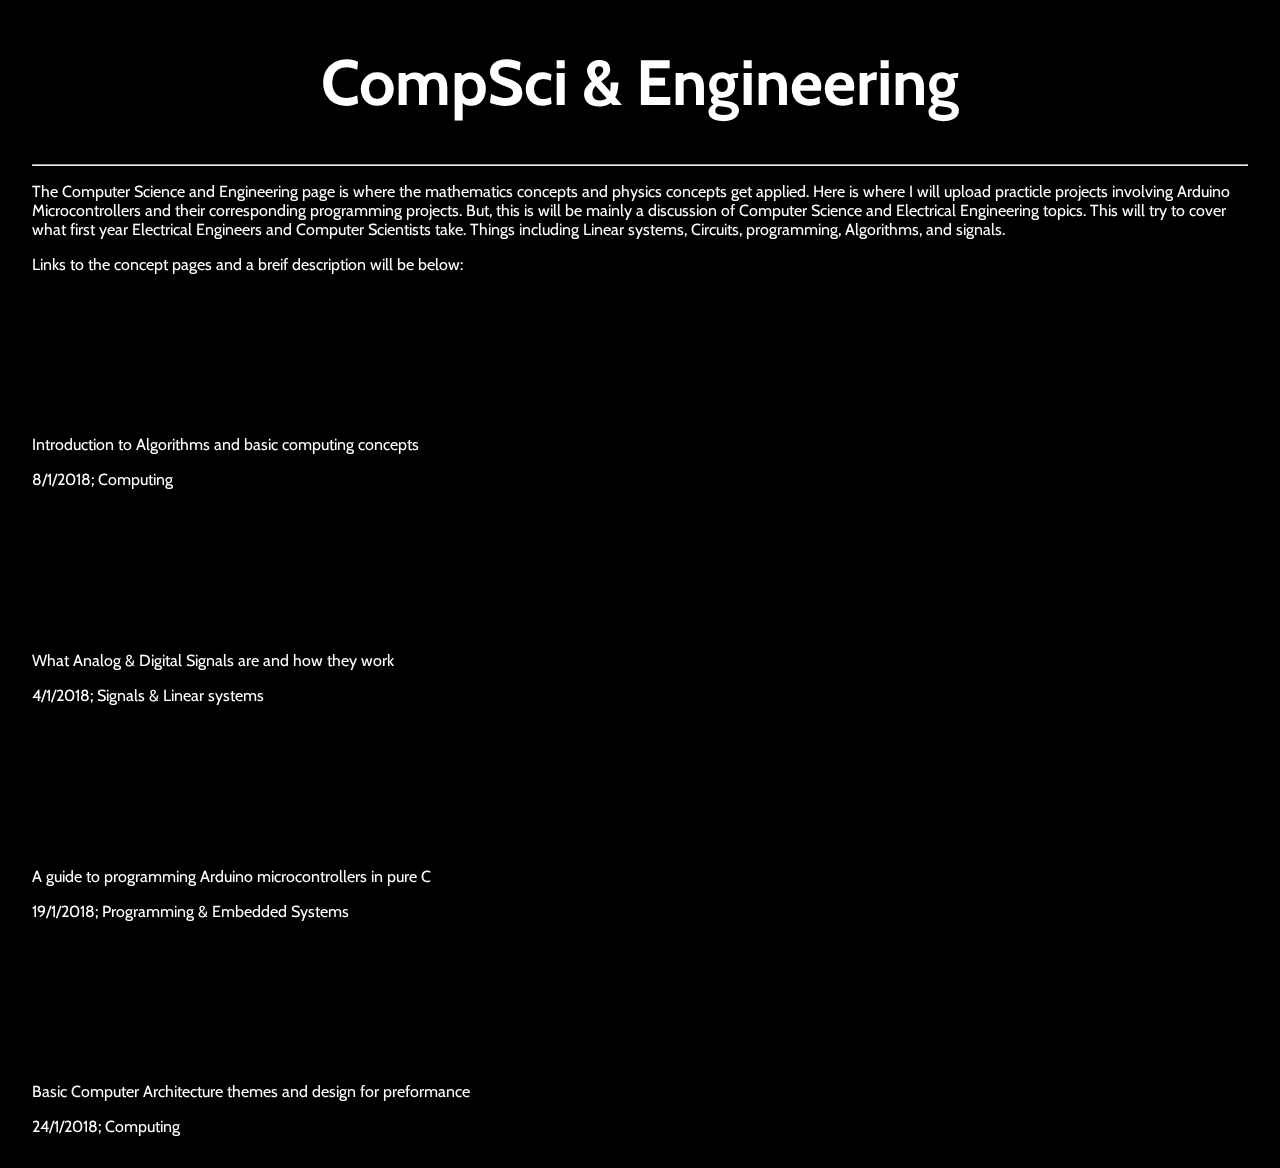
==== compsci.html @ b139b391 "Update compsci.html" ====
<!DOCTYPE html>
<html lang="en">
	<head>
		<link rel="icon" href="https://ccl.northwestern.edu/press/lambda.png">
		<title>Linker | CompSci & Engineering</title>
		<center><h1>CompSci & Engineering</h1></center>
		<hr/>
		<style>
					@import url("https://fonts.googleapis.com/css?family=Cabin:400,500");
		    p{
		      font: 0.5em Cabin;
		      background: black;
		      color: white;
		    }

		    body {
		        font: 2em Cabin;
		        margin: 1em;
		        background: black;
		        color: white;
		    }
		    a {
		        position: relative;
		        display: inline-block;
		        padding: .25em;
		        text-decoration: none;
		        color: orange;
		        mix-blend-mode: multiply;
		    }
		    .underline {
		        position: absolute;
		        top: 0;
		        left: 0;
		        width: 1px;
		        height: 1px;
		        -webkit-transition: -webkit-transform 0.5s cubic-bezier(0.33, 1.61, 0, 0.83);
		        transition: -webkit-transform 0.5s cubic-bezier(0.33, 1.61, 0, 0.83);
		        transition: transform 0.5s cubic-bezier(0.33, 1.61, 0, 0.83);
		        transition: transform 0.5s cubic-bezier(0.33, 1.61, 0, 0.83), -webkit-transform 0.5s cubic-bezier(0.33, 1.61, 0, 0.83);
		    }
		    .underline.background {
		      background: orange;
		    }
		</style>
	</head>

	<body>
		<p>The Computer Science and Engineering page is where the mathematics concepts and physics concepts get applied. Here is where I will upload practicle projects involving Arduino Microcontrollers and their corresponding programming projects. But, this is will be mainly a discussion of Computer Science and Electrical Engineering topics. This will try to cover what first year Electrical Engineers and Computer Scientists take. Things including Linear systems, Circuits, programming, Algorithms, and signals.</p>
		<p>Links to the concept pages and a breif description will be below:</p>

		<h2><a href="https://fluxintegrals.github.io/computing-1.html">Computing I</a></h2>
		<p>Introduction to Algorithms and basic computing concepts</p>
		<p>8/1/2018; Computing</p>

		<h2><a href="https://fluxintegrals.github.io/analog-digital-signals.html">Analog vs Digital Signals</a></h2>
		<p>What Analog & Digital Signals are and how they work</p>
		<p>4/1/2018; Signals & Linear systems</p>

		<h2><a href="https://fluxintegrals.github.io/arduino-c.html">Arduino programming in C</a></h2>
		<p>A guide to programming Arduino microcontrollers in pure C</p>
		<p>19/1/2018; Programming & Embedded Systems</p>

		<h2><a href="https://fluxintegrals.github.io/comp-arch.html">Computer Architecture</a></h2>
		<p>Basic Computer Architecture themes and design for preformance</p>
		<p>24/1/2018; Computing</p>
	</body>
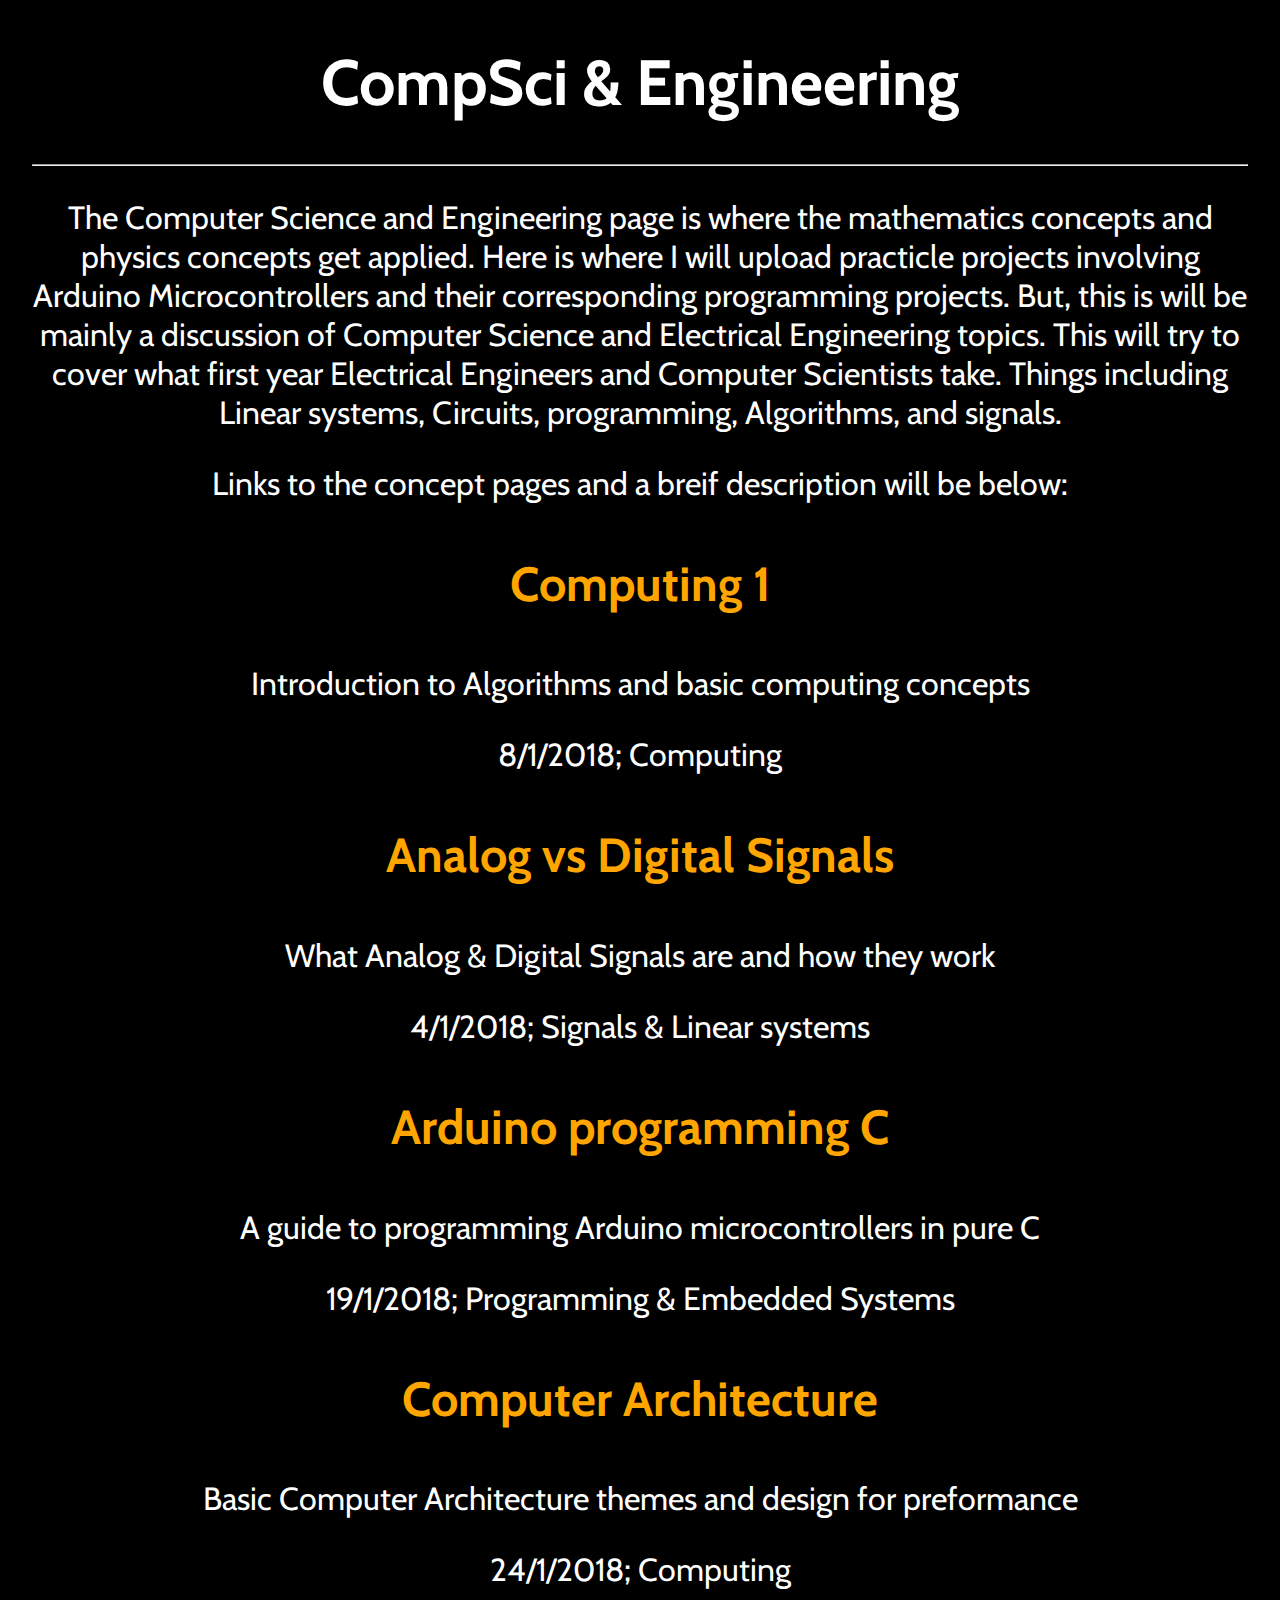
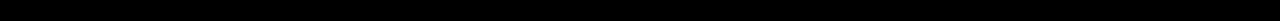
==== commit 7758a159: "Optimized CSS for all files" ====
--- a/compsci.html
+++ b/compsci.html
@@ -2,45 +2,10 @@
 <html lang="en">
 	<head>
 		<link rel="icon" href="https://ccl.northwestern.edu/press/lambda.png">
+		<link rel="stylesheet" type="text/css" href="main.css">
 		<title>Linker | CompSci & Engineering</title>
 		<center><h1>CompSci & Engineering</h1></center>
 		<hr/>
-		<style>
-					@import url("https://fonts.googleapis.com/css?family=Cabin:400,500");
-		    p{
-		      font: 0.5em Cabin;
-		      background: black;
-		      color: white;
-		    }
-
-		    body {
-		        font: 2em Cabin;
-		        margin: 1em;
-		        background: black;
-		        color: white;
-		    }
-		    a {
-		        position: relative;
-		        display: inline-block;
-		        padding: .25em;
-		        text-decoration: none;
-		        color: orange;
-		        mix-blend-mode: multiply;
-		    }
-		    .underline {
-		        position: absolute;
-		        top: 0;
-		        left: 0;
-		        width: 1px;
-		        height: 1px;
-		        -webkit-transition: -webkit-transform 0.5s cubic-bezier(0.33, 1.61, 0, 0.83);
-		        transition: -webkit-transform 0.5s cubic-bezier(0.33, 1.61, 0, 0.83);
-		        transition: transform 0.5s cubic-bezier(0.33, 1.61, 0, 0.83);
-		        transition: transform 0.5s cubic-bezier(0.33, 1.61, 0, 0.83), -webkit-transform 0.5s cubic-bezier(0.33, 1.61, 0, 0.83);
-		    }
-		    .underline.background {
-		      background: orange;
-		    }
 		</style>
 	</head>
 
@@ -48,7 +13,7 @@
 		<p>The Computer Science and Engineering page is where the mathematics concepts and physics concepts get applied. Here is where I will upload practicle projects involving Arduino Microcontrollers and their corresponding programming projects. But, this is will be mainly a discussion of Computer Science and Electrical Engineering topics. This will try to cover what first year Electrical Engineers and Computer Scientists take. Things including Linear systems, Circuits, programming, Algorithms, and signals.</p>
 		<p>Links to the concept pages and a breif description will be below:</p>
 
-		<h2><a href="https://fluxintegrals.github.io/computing-1.html">Computing I</a></h2>
+		<h2><a href="https://fluxintegrals.github.io/computing-1.html">Computing 1</a></h2>
 		<p>Introduction to Algorithms and basic computing concepts</p>
 		<p>8/1/2018; Computing</p>
 
@@ -56,11 +21,12 @@
 		<p>What Analog & Digital Signals are and how they work</p>
 		<p>4/1/2018; Signals & Linear systems</p>
 
-		<h2><a href="https://fluxintegrals.github.io/arduino-c.html">Arduino programming in C</a></h2>
+		<h2><a href="https://fluxintegrals.github.io/arduino-c.html">Arduino programming C</a></h2>
 		<p>A guide to programming Arduino microcontrollers in pure C</p>
 		<p>19/1/2018; Programming & Embedded Systems</p>
 
 		<h2><a href="https://fluxintegrals.github.io/comp-arch.html">Computer Architecture</a></h2>
 		<p>Basic Computer Architecture themes and design for preformance</p>
 		<p>24/1/2018; Computing</p>
-	</body>
+		
+	</body>--- a/main.css
+++ b/main.css
@@ -0,0 +1,32 @@
+/*main.css*/
+@import url("https://fonts.googleapis.com/css?family=Cabin:400,500");
+		body {
+  			font: 2em Cabin;
+  			margin: 1em;
+  			text-align: center;
+  			background: black;
+  			color: white;
+		}
+
+		a {
+        position: relative;
+  			display: inline-block;
+  			padding: .25em;
+  			text-decoration: none;
+  			color: orange;
+		}
+
+		.underline {
+  			position: absolute;
+  			top: 0;
+  			left: 0;
+  			width: 1px;
+  			height: 1px;
+  			-webkit-transition: -webkit-transform 0.5s cubic-bezier(0.33, 1.61, 0, 0.83);
+  			transition: -webkit-transform 0.5s cubic-bezier(0.33, 1.61, 0, 0.83);
+  			transition: transform 0.5s cubic-bezier(0.33, 1.61, 0, 0.83);
+  			transition: transform 0.5s cubic-bezier(0.33, 1.61, 0, 0.83), -webkit-transform 0.5s cubic-bezier(0.33, 1.61, 0, 0.83);
+		}
+		.underline.background {
+  		background: orange;
+		}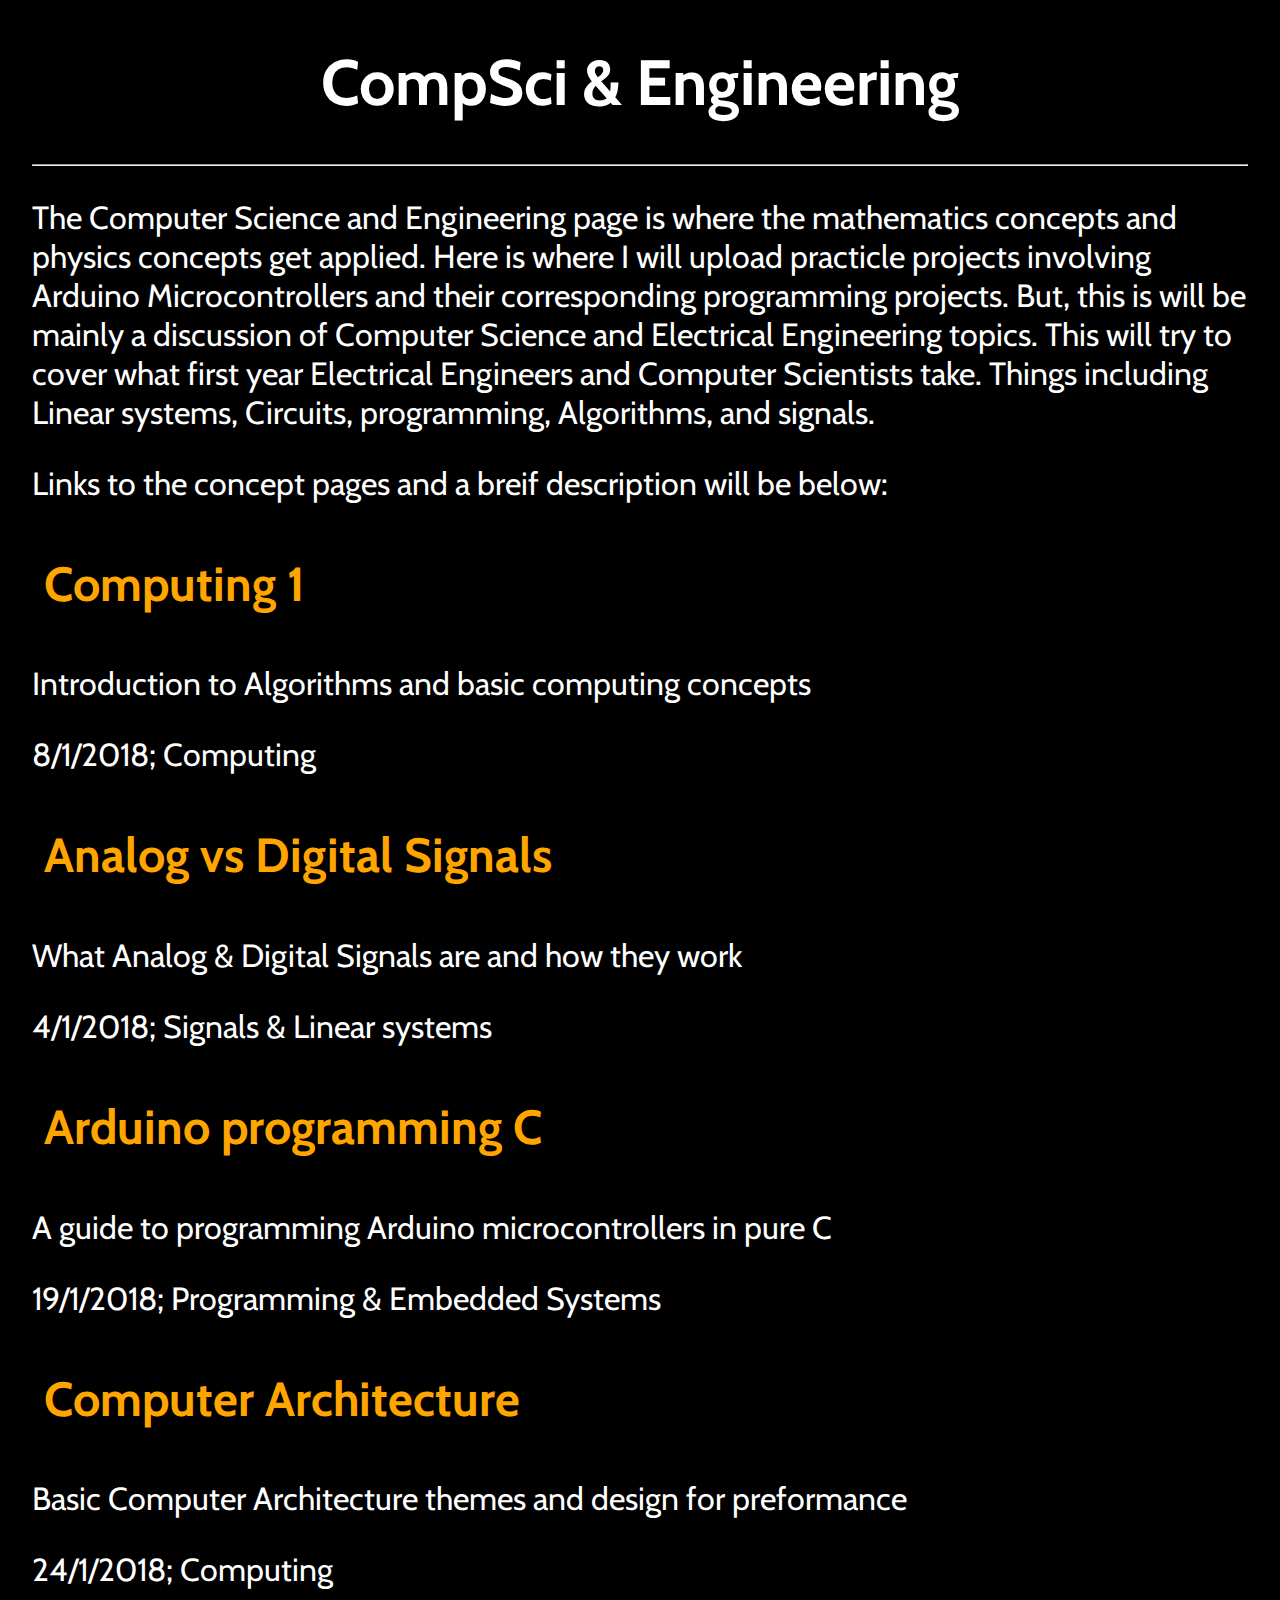
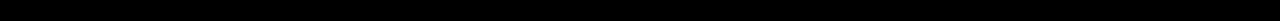
==== commit d040af55: "Update compsci.html" ====
--- a/compsci.html
+++ b/compsci.html
@@ -2,7 +2,7 @@
 <html lang="en">
 	<head>
 		<link rel="icon" href="https://ccl.northwestern.edu/press/lambda.png">
-		<link rel="stylesheet" type="text/css" href="main.css">
+		<link rel="stylesheet" type="text/css" href="sub2.css">
 		<title>Linker | CompSci & Engineering</title>
 		<center><h1>CompSci & Engineering</h1></center>
 		<hr/>
@@ -29,4 +29,4 @@
 		<p>Basic Computer Architecture themes and design for preformance</p>
 		<p>24/1/2018; Computing</p>
 		
-	</body>+	</body>
--- a/sub2.css
+++ b/sub2.css
@@ -0,0 +1,30 @@
+@import url("https://fonts.googleapis.com/css?family=Cabin:400,500");
+		body {
+  			font: 2em Cabin;
+  			margin: 1em;
+  			background: black;
+  			color: white;
+		}
+
+		a {
+        position: relative;
+  			display: inline-block;
+  			padding: .25em;
+  			text-decoration: none;
+  			color: orange;
+		}
+
+		.underline {
+  			position: absolute;
+  			top: 0;
+  			left: 0;
+  			width: 1px;
+  			height: 1px;
+  			-webkit-transition: -webkit-transform 0.5s cubic-bezier(0.33, 1.61, 0, 0.83);
+  			transition: -webkit-transform 0.5s cubic-bezier(0.33, 1.61, 0, 0.83);
+  			transition: transform 0.5s cubic-bezier(0.33, 1.61, 0, 0.83);
+  			transition: transform 0.5s cubic-bezier(0.33, 1.61, 0, 0.83), -webkit-transform 0.5s cubic-bezier(0.33, 1.61, 0, 0.83);
+		}
+		.underline.background {
+  		background: orange;
+		}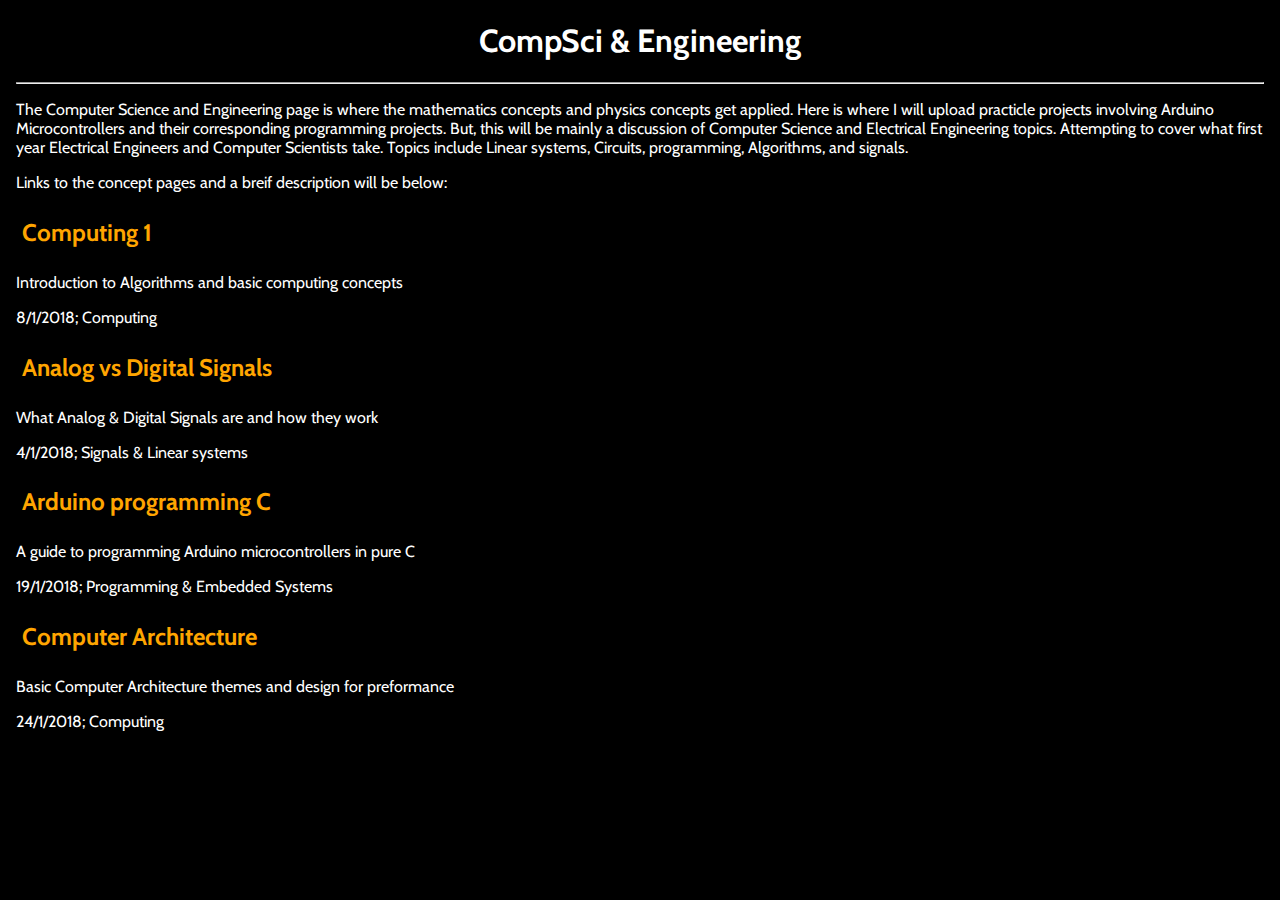
==== commit 03e84ddf: "Fixed description" ====
--- a/compsci.html
+++ b/compsci.html
@@ -10,7 +10,7 @@
 	</head>
 
 	<body>
-		<p>The Computer Science and Engineering page is where the mathematics concepts and physics concepts get applied. Here is where I will upload practicle projects involving Arduino Microcontrollers and their corresponding programming projects. But, this is will be mainly a discussion of Computer Science and Electrical Engineering topics. This will try to cover what first year Electrical Engineers and Computer Scientists take. Things including Linear systems, Circuits, programming, Algorithms, and signals.</p>
+		<p>The Computer Science and Engineering page is where the mathematics concepts and physics concepts get applied. Here is where I will upload practicle projects involving Arduino Microcontrollers and their corresponding programming projects. But, this will be mainly a discussion of Computer Science and Electrical Engineering topics. Attempting to cover what first year Electrical Engineers and Computer Scientists take. Topics include Linear systems, Circuits, programming, Algorithms, and signals.</p>
 		<p>Links to the concept pages and a breif description will be below:</p>
 
 		<h2><a href="https://fluxintegrals.github.io/computing-1.html">Computing 1</a></h2>
--- a/sub2.css
+++ b/sub2.css
@@ -1,6 +1,6 @@
 @import url("https://fonts.googleapis.com/css?family=Cabin:400,500");
 		body {
-  			font: 2em Cabin;
+  			font: 1em Cabin;
   			margin: 1em;
   			background: black;
   			color: white;
@@ -27,4 +27,4 @@
 		}
 		.underline.background {
   		background: orange;
-		}+		}
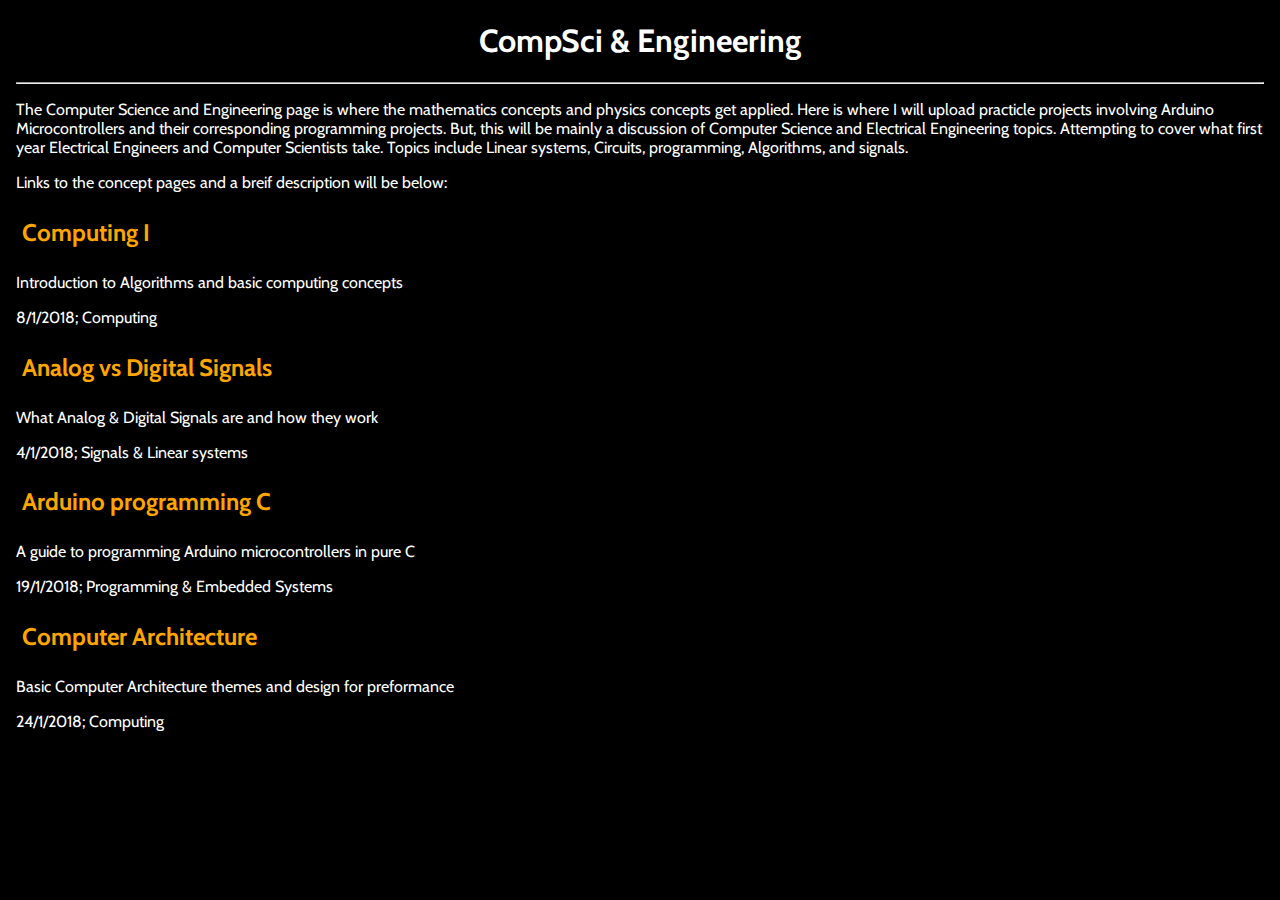
==== commit 2f000ee8: "Update compsci.html" ====
--- a/compsci.html
+++ b/compsci.html
@@ -13,7 +13,7 @@
 		<p>The Computer Science and Engineering page is where the mathematics concepts and physics concepts get applied. Here is where I will upload practicle projects involving Arduino Microcontrollers and their corresponding programming projects. But, this will be mainly a discussion of Computer Science and Electrical Engineering topics. Attempting to cover what first year Electrical Engineers and Computer Scientists take. Topics include Linear systems, Circuits, programming, Algorithms, and signals.</p>
 		<p>Links to the concept pages and a breif description will be below:</p>
 
-		<h2><a href="https://fluxintegrals.github.io/computing-1.html">Computing 1</a></h2>
+		<h2><a href="https://fluxintegrals.github.io/computing-one.html">Computing I</a></h2>
 		<p>Introduction to Algorithms and basic computing concepts</p>
 		<p>8/1/2018; Computing</p>
 
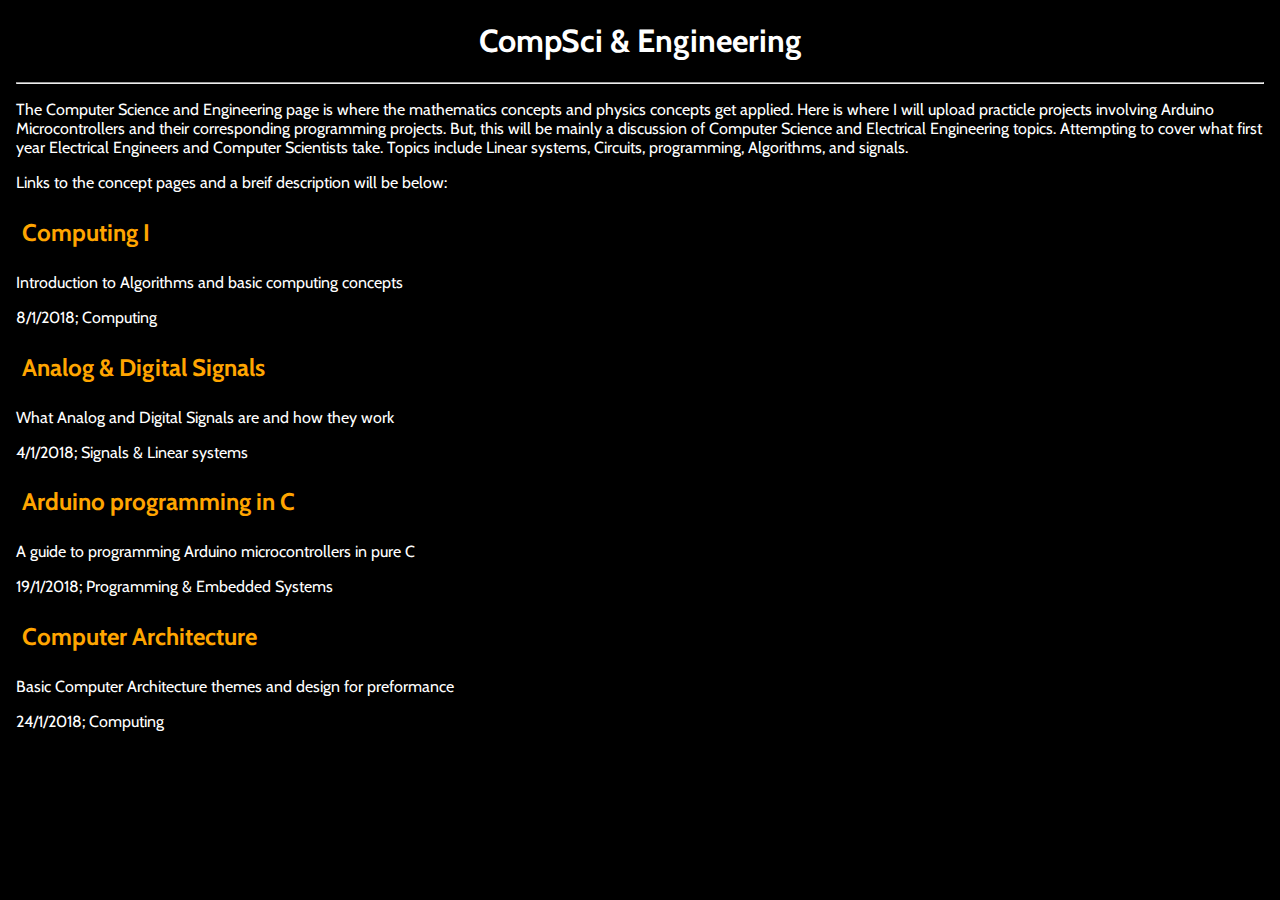
==== commit eecb4eb0: "Update compsci.html" ====
--- a/compsci.html
+++ b/compsci.html
@@ -17,11 +17,11 @@
 		<p>Introduction to Algorithms and basic computing concepts</p>
 		<p>8/1/2018; Computing</p>
 
-		<h2><a href="https://fluxintegrals.github.io/analog-digital-signals.html">Analog vs Digital Signals</a></h2>
-		<p>What Analog & Digital Signals are and how they work</p>
+		<h2><a href="https://fluxintegrals.github.io/analog-digital-signals.html">Analog & Digital Signals</a></h2>
+		<p>What Analog and Digital Signals are and how they work</p>
 		<p>4/1/2018; Signals & Linear systems</p>
 
-		<h2><a href="https://fluxintegrals.github.io/arduino-c.html">Arduino programming C</a></h2>
+		<h2><a href="https://fluxintegrals.github.io/arduino-c.html">Arduino programming in C</a></h2>
 		<p>A guide to programming Arduino microcontrollers in pure C</p>
 		<p>19/1/2018; Programming & Embedded Systems</p>
 
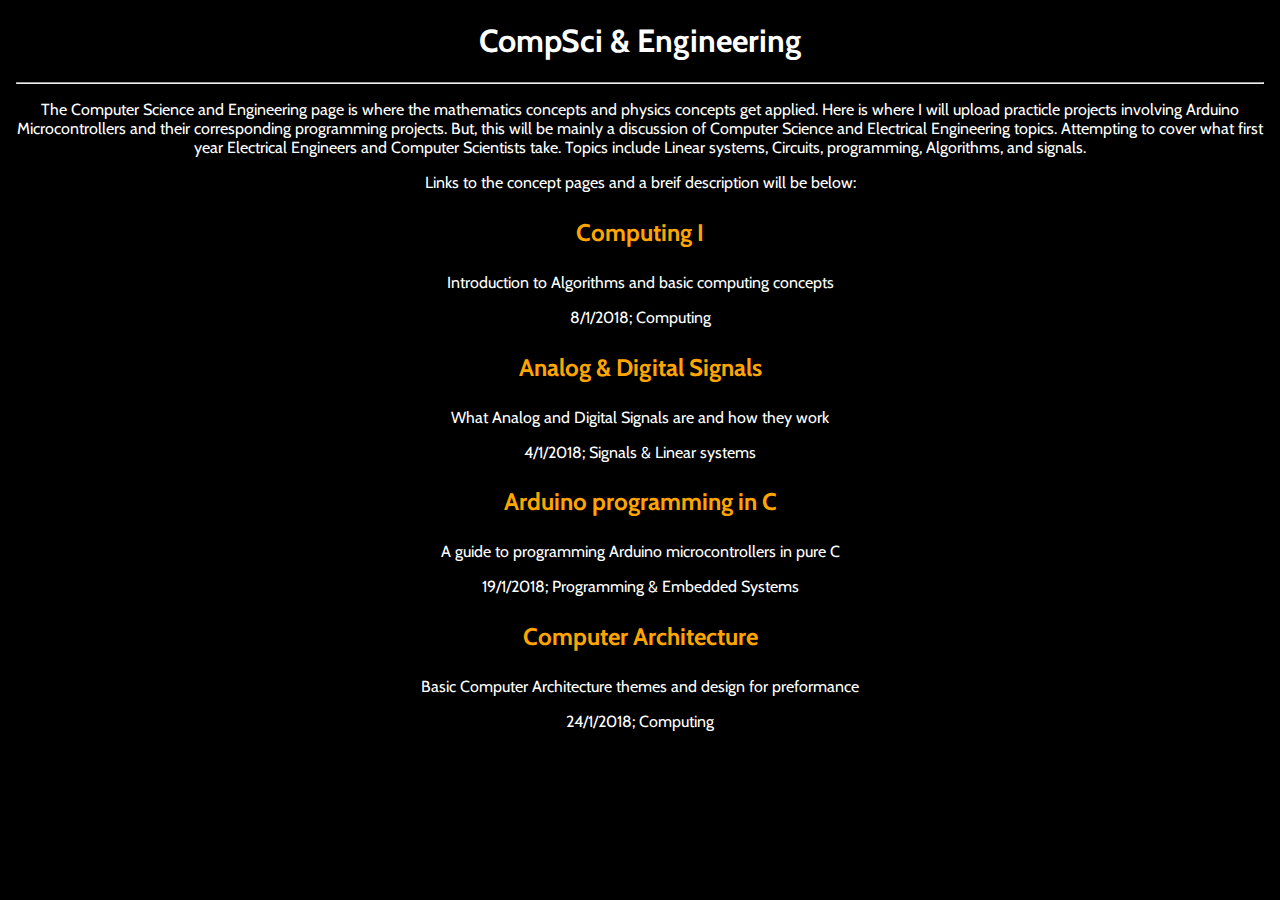
==== commit 3c533c3f: "Update compsci.html" ====
--- a/compsci.html
+++ b/compsci.html
@@ -10,6 +10,7 @@
 	</head>
 
 	<body>
+		<center>
 		<p>The Computer Science and Engineering page is where the mathematics concepts and physics concepts get applied. Here is where I will upload practicle projects involving Arduino Microcontrollers and their corresponding programming projects. But, this will be mainly a discussion of Computer Science and Electrical Engineering topics. Attempting to cover what first year Electrical Engineers and Computer Scientists take. Topics include Linear systems, Circuits, programming, Algorithms, and signals.</p>
 		<p>Links to the concept pages and a breif description will be below:</p>
 
@@ -28,5 +29,5 @@
 		<h2><a href="https://fluxintegrals.github.io/comp-arch.html">Computer Architecture</a></h2>
 		<p>Basic Computer Architecture themes and design for preformance</p>
 		<p>24/1/2018; Computing</p>
-		
+		</center>
 	</body>
